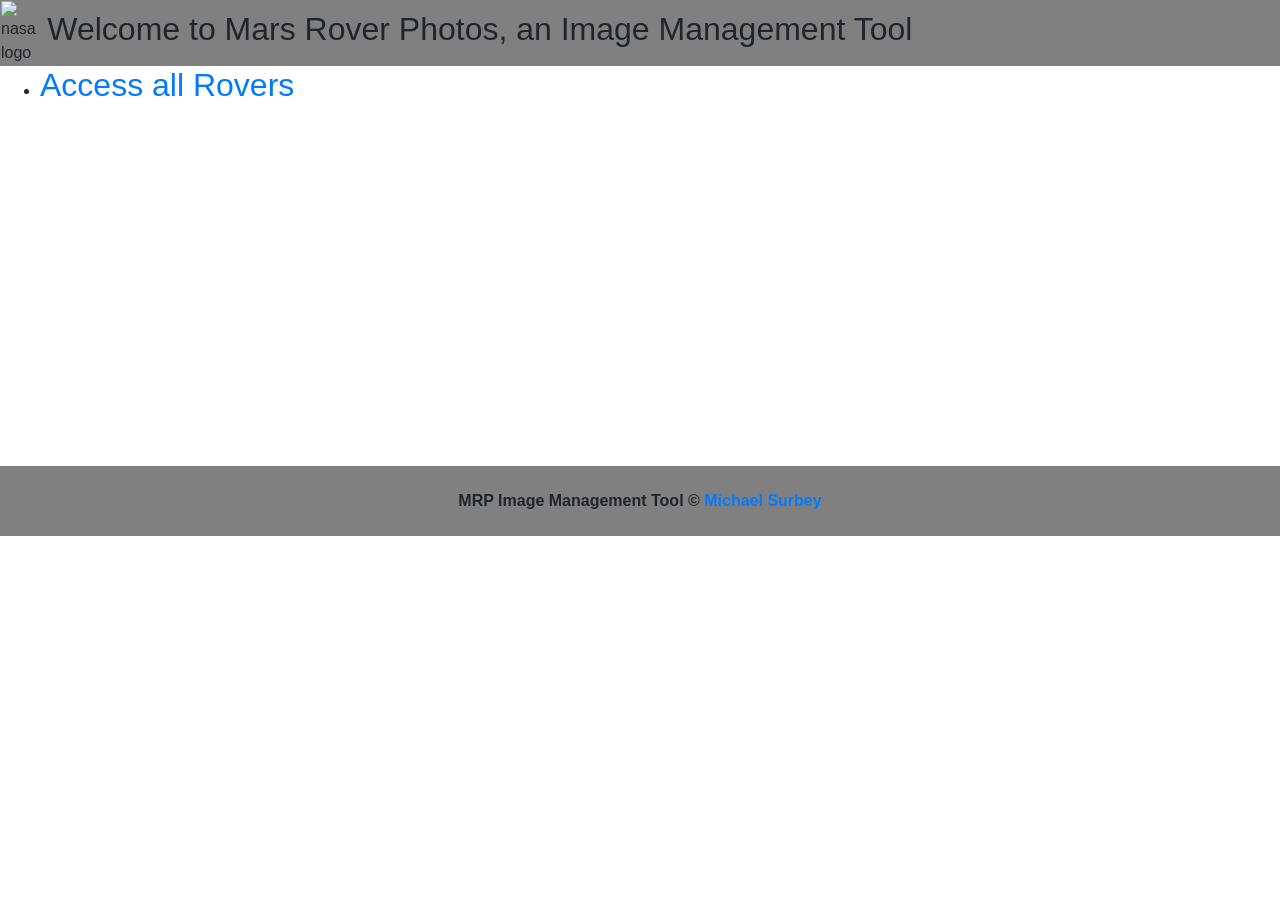
==== src/main/resources/META-INF/resources/index.html @ a6689b27 "Migrate the application from Spring Boot to Quarkus. Replace JAX-RS/Qute, REST Client, and Maven Wra" ====
<!DOCTYPE html>
<html xmlns:th="http://www.thymeleaf.org">

<head>
	<meta charset="utf-8">
	<meta http-equiv="x-ua-compatible" content="ie=edge">
	<title>Mars Rover Photos</title>
	<meta name="viewport" content="width=device-width, initial-scale=1">
	<link rel="stylesheet" href="https://stackpath.bootstrapcdn.com/bootstrap/4.1.3/css/bootstrap.min.css"
		integrity="sha384-MCw98/SFnGE8fJT3GXwEOngsV7Zt27NXFoaoApmYm81iuXoPkFOJwJ8ERdknLPMO" crossorigin="anonymous">
	<link rel="stylesheet" href="https://use.fontawesome.com/releases/v5.4.1/css/all.css"
		integrity="sha384-5sAR7xN1Nv6T6+dT2mhtzEpVJvfS3NScPQTrOxhwjIuvcA67KV2R5Jz6kr4abQsz" crossorigin="anonymous">
	<link rel="stylesheet" href="/css/shards.min.css">
</head>

<body>
	<table style="background-color: gray;">
		<tr style="width: 100%">
			<td style="width: 1%">
				<img alt="nasa logo" src="/images/logo.png" height="150px;">
			</td>
			<td style="width: 55%" align="left">
				<h2>Welcome to Mars Rover Photos, an Image Management Tool</h2>
			</td>
		</tr>
	</table>
	<div align="left" style="height: 400px;">
		<ul>
			<li>
				<h2><a href="/rovers"> Access all Rovers</a></h2>
			</li>
		</ul>
	</div>

	<table style="background-color:gray;width: 100%;height: 70px;">
		<tr style="width: 100%" align="center">
			<td style="width: 100%"><b> MRP Image Management Tool &copy; <a href="http://msurbey.com" target="_blank">
						Michael Surbey </a></b></td>
		</tr>
	</table>
</body>

</html>
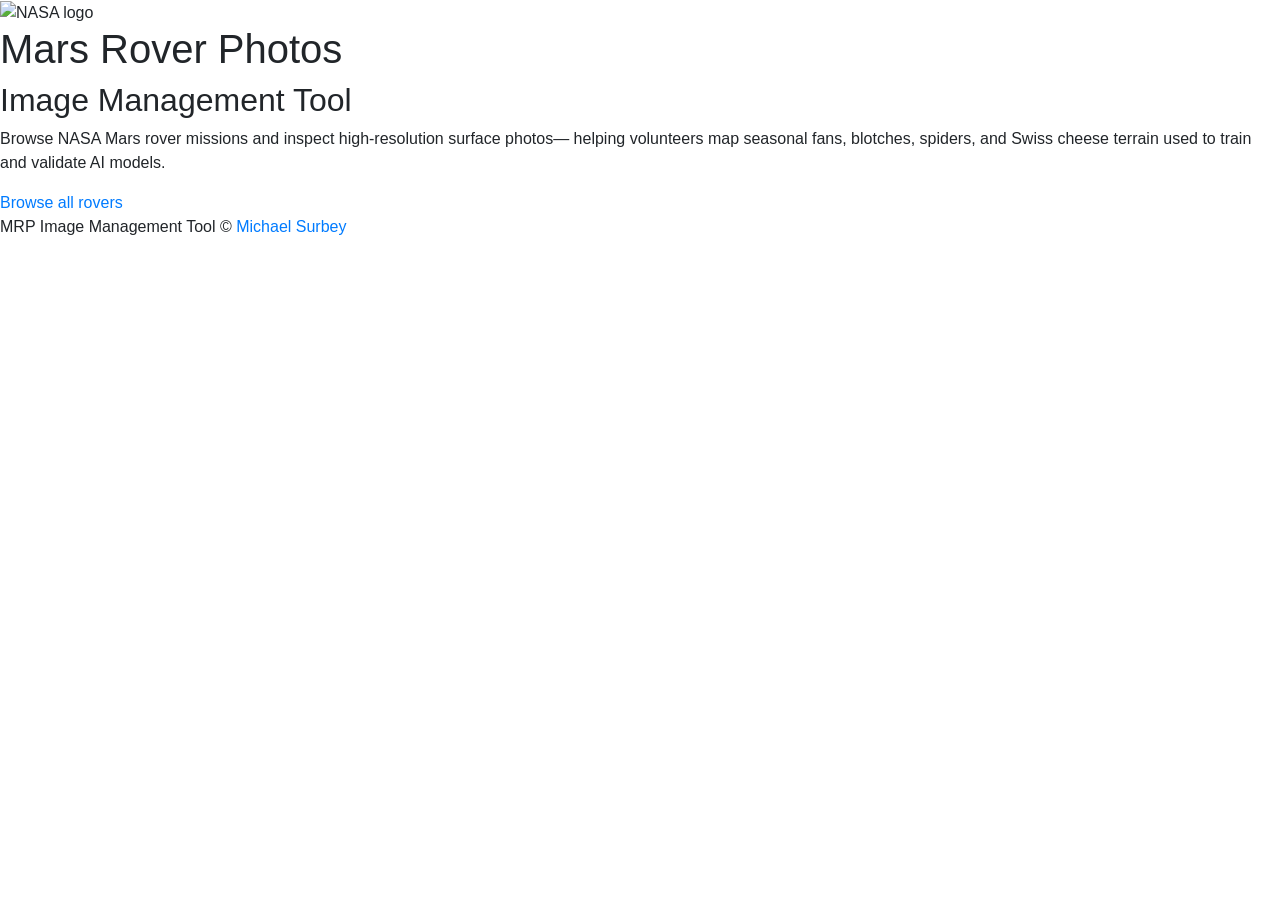
==== commit 99d053fa: "Make the Qute UI mobile-first across devices. Replace desktop-only tables with fluid cards and stack" ====
--- a/src/main/resources/META-INF/resources/index.html
+++ b/src/main/resources/META-INF/resources/index.html
@@ -1,43 +1,41 @@
 <!DOCTYPE html>
-<html xmlns:th="http://www.thymeleaf.org">
+<html lang="en">
 
 <head>
 	<meta charset="utf-8">
 	<meta http-equiv="x-ua-compatible" content="ie=edge">
 	<title>Mars Rover Photos</title>
-	<meta name="viewport" content="width=device-width, initial-scale=1">
+	<meta name="viewport" content="width=device-width, initial-scale=1, viewport-fit=cover">
 	<link rel="stylesheet" href="https://stackpath.bootstrapcdn.com/bootstrap/4.1.3/css/bootstrap.min.css"
 		integrity="sha384-MCw98/SFnGE8fJT3GXwEOngsV7Zt27NXFoaoApmYm81iuXoPkFOJwJ8ERdknLPMO" crossorigin="anonymous">
-	<link rel="stylesheet" href="https://use.fontawesome.com/releases/v5.4.1/css/all.css"
-		integrity="sha384-5sAR7xN1Nv6T6+dT2mhtzEpVJvfS3NScPQTrOxhwjIuvcA67KV2R5Jz6kr4abQsz" crossorigin="anonymous">
 	<link rel="stylesheet" href="/css/shards.min.css">
+	<link rel="stylesheet" href="/css/mrp.css">
 </head>
 
-<body>
-	<table style="background-color: gray;">
-		<tr style="width: 100%">
-			<td style="width: 1%">
-				<img alt="nasa logo" src="/images/logo.png" height="150px;">
-			</td>
-			<td style="width: 55%" align="left">
-				<h2>Welcome to Mars Rover Photos, an Image Management Tool</h2>
-			</td>
-		</tr>
-	</table>
-	<div align="left" style="height: 400px;">
-		<ul>
-			<li>
-				<h2><a href="/rovers"> Access all Rovers</a></h2>
-			</li>
-		</ul>
-	</div>
+<body class="mrp-body">
+	<header class="mrp-header">
+		<div class="mrp-header__inner">
+			<img class="mrp-header__logo" alt="NASA logo" src="/images/logo.png" width="104" height="104">
+			<h1 class="mrp-header__title">Mars Rover Photos</h1>
+		</div>
+	</header>
 
-	<table style="background-color:gray;width: 100%;height: 70px;">
-		<tr style="width: 100%" align="center">
-			<td style="width: 100%"><b> MRP Image Management Tool &copy; <a href="http://msurbey.com" target="_blank">
-						Michael Surbey </a></b></td>
-		</tr>
-	</table>
+	<main class="mrp-main">
+		<h2 class="mrp-page-title">Image Management Tool</h2>
+		<p class="mrp-lead">
+			Browse NASA Mars rover missions and inspect high-resolution surface photos—
+			helping volunteers map seasonal fans, blotches, spiders, and Swiss cheese terrain
+			used to train and validate AI models.
+		</p>
+		<div class="mrp-home-actions">
+			<a class="mrp-btn" href="/rovers">Browse all rovers</a>
+		</div>
+	</main>
+
+	<footer class="mrp-footer">
+		MRP Image Management Tool &copy;
+		<a href="http://msurbey.com" target="_blank" rel="noopener noreferrer">Michael Surbey</a>
+	</footer>
 </body>
 
-</html>+</html>
